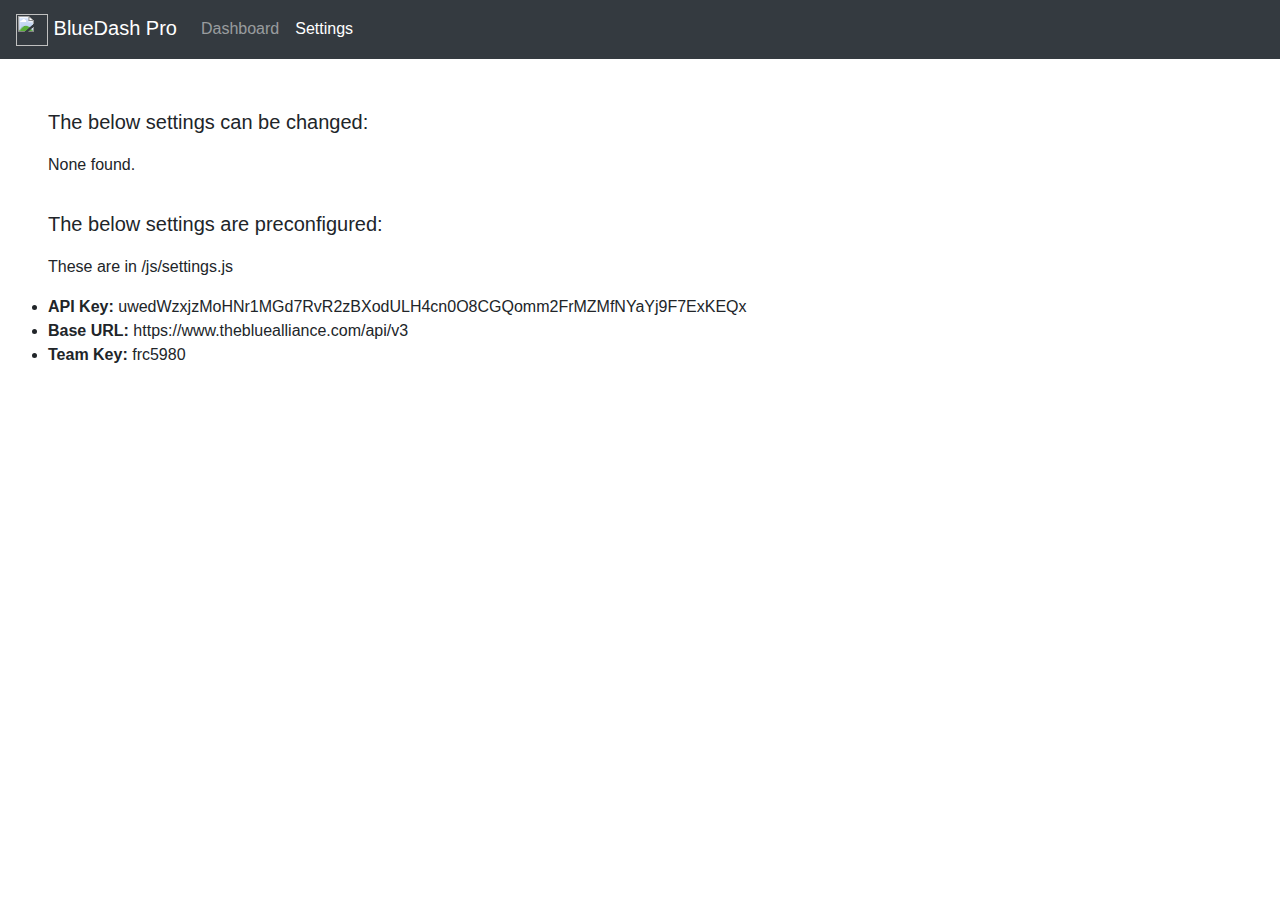
==== settings.html @ b37e2a39 "Ready for action!" ====
<!doctype html>

<html lang="en">

    <head>
        
        <!-- BootStrap CSS -->
        <link rel="stylesheet" href="https://stackpath.bootstrapcdn.com/bootstrap/4.3.1/css/bootstrap.min.css" integrity="sha384-ggOyR0iXCbMQv3Xipma34MD+dH/1fQ784/j6cY/iJTQUOhcWr7x9JvoRxT2MZw1T" crossorigin="anonymous">
        <link rel="stylesheet" href="css/common.css">
        
        <title>BlueDash Pro &rarr; Settings</title>
        
        <link rel="icon" type="image/png" href="favicon.png">
        
    </head>
    
    <body>
        
        <div class="navbar navbar-expand-lg navbar-dark bg-dark">
            <a class="navbar-brand" href="index.html">
                <img src="img/logo_small.png" width="32" height="32" class="d-inline-block align-center" alt="">
                BlueDash Pro
            </a>
            <ul class="navbar-nav">
                <li class="nav-item">
                    <a class="nav-link" href="index.html">Dashboard</a>
                </li>
                <li class="nav-item active">
                    <a class="nav-link" href="settings.html">Settings</a>
                </li>
            </ul>
        </div>
        
        <div class="container-fluid p-5">
            
            <div>
                <p class="lead">The below settings can be changed:</p>
                <div id="unlockedSettings">
                    Loading...
                </div>
            </div>
            
            <div class="pt-3">
                <p class="lead">The below settings are preconfigured:</p>
                <div id="lockedSettings">
                    Loading...
                </div>
            </div>
            
        </div>
        
        <!-- BootStrap JS -->
        <script src="https://stackpath.bootstrapcdn.com/bootstrap/4.3.1/js/bootstrap.min.js" integrity="sha384-JjSmVgyd0p3pXB1rRibZUAYoIIy6OrQ6VrjIEaFf/nJGzIxFDsf4x0xIM+B07jRM" crossorigin="anonymous"></script>
        <script src="https://code.jquery.com/jquery-3.3.1.slim.min.js" integrity="sha384-q8i/X+965DzO0rT7abK41JStQIAqVgRVzpbzo5smXKp4YfRvH+8abtTE1Pi6jizo" crossorigin="anonymous"></script>
        <script src="https://cdnjs.cloudflare.com/ajax/libs/popper.js/1.14.7/umd/popper.min.js" integrity="sha384-UO2eT0CpHqdSJQ6hJty5KVphtPhzWj9WO1clHTMGa3JDZwrnQq4sF86dIHNDz0W1" crossorigin="anonymous"></script>
        
        <!-- Custom JS -->
        <script src="/js/settings.js"></script>
        <script src="/js/setuploader.js"></script>
    
    </body>
    
</html>
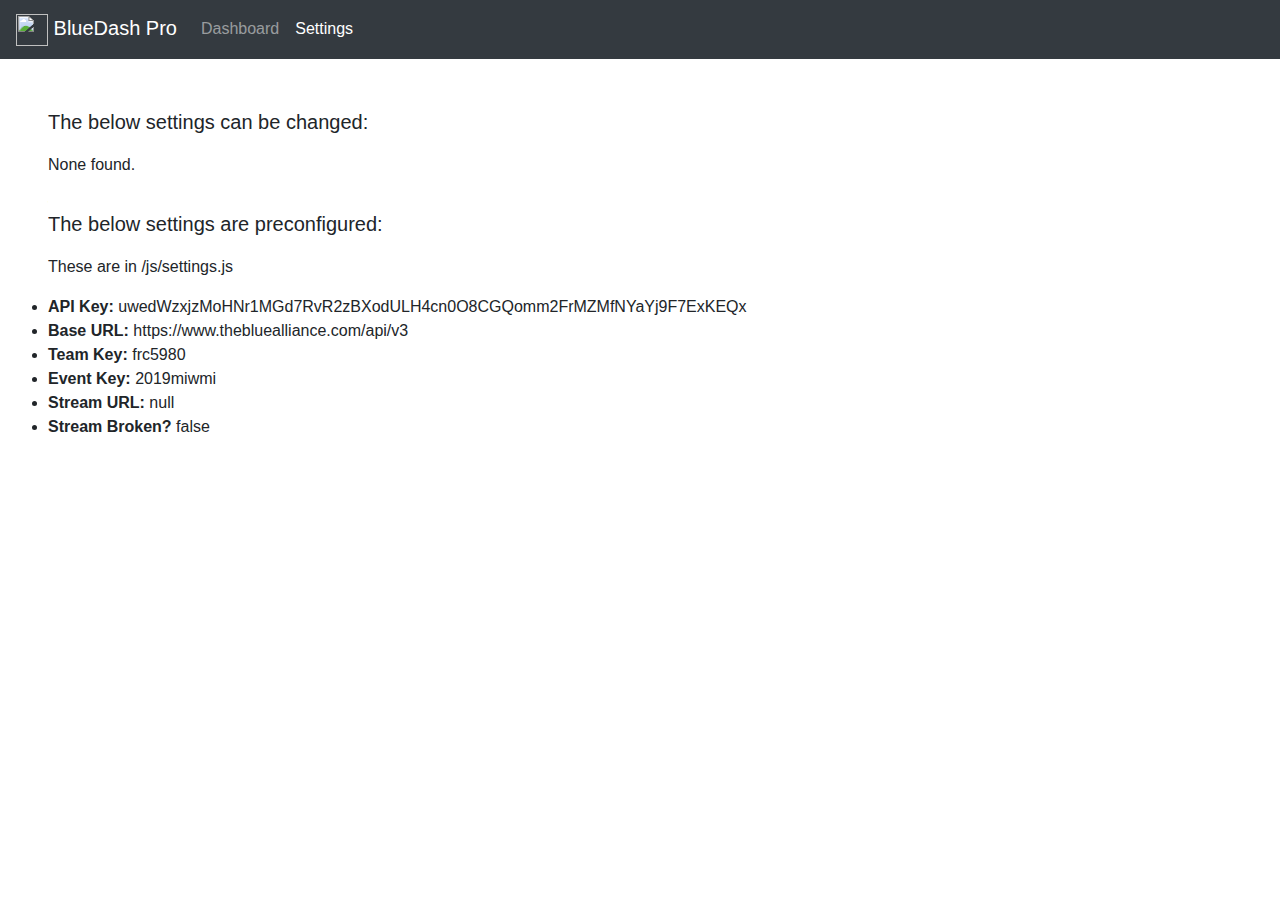
==== commit 68176127: "Migrated old setting code." ====
--- a/settings.html
+++ b/settings.html
@@ -55,8 +55,8 @@
         <script src="https://cdnjs.cloudflare.com/ajax/libs/popper.js/1.14.7/umd/popper.min.js" integrity="sha384-UO2eT0CpHqdSJQ6hJty5KVphtPhzWj9WO1clHTMGa3JDZwrnQq4sF86dIHNDz0W1" crossorigin="anonymous"></script>
         
         <!-- Custom JS -->
-        <script src="/js/settings.js"></script>
-        <script src="/js/setuploader.js"></script>
+        <script src="js/legacysettings.js"></script>
+        <script src="js/legacysetuploader.js"></script>
     
     </body>
     
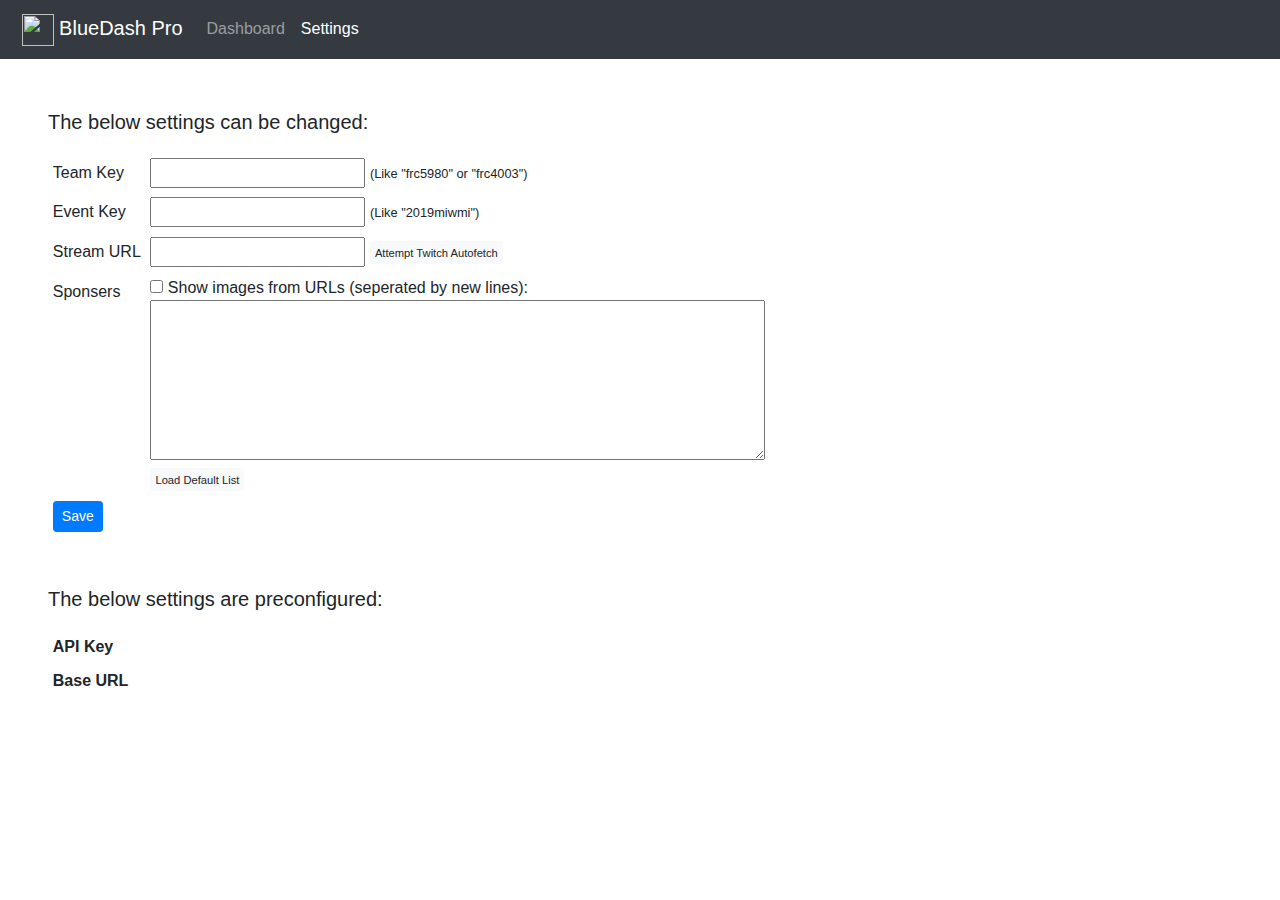
==== commit 4515b343: "Added ability to set custom sponser images." ====
--- a/settings.html
+++ b/settings.html
@@ -18,6 +18,7 @@
         
         <div class="navbar navbar-expand-lg navbar-dark bg-dark">
             <a class="navbar-brand" href="index.html">
+                <img src="img/teamlogo.png" height="32" class="d-inline-block align-center" alt="">
                 <img src="img/logo_small.png" width="32" height="32" class="d-inline-block align-center" alt="">
                 BlueDash Pro
             </a>
@@ -31,19 +32,58 @@
             </ul>
         </div>
         
-        <div class="container-fluid p-5">
+        <div class="container-fluid px-5 pb-5">
             
-            <div>
+            <div class="pt-5">
                 <p class="lead">The below settings can be changed:</p>
                 <div id="unlockedSettings">
-                    Loading...
+                    <table class="table-responsive table-borderless table-sm">
+                        <tbody>
+                            <tr>
+                                <td>Team Key</td>
+                                <td colspan="2"><input name="input-teamkey" type="text" autocomplete="off" /> <small class="align-middle pb-2">(Like "frc5980" or "frc4003")</small></td>
+                            </tr>
+                            <tr>
+                                <td>Event Key</td>
+                                <td><input name="input-eventkey" type="text" autocomplete="off" /> <small class="align-middle pb-2">(Like "2019miwmi")</small></td>
+                            </tr>
+                            <tr>
+                                <td>Stream URL</td>
+                                <td><input name="input-streamurl" type="url" autocomplete="off" /> <button onclick="doTryGetStream();" class="btn btn-sm btn-light px-1 py-0"><small>Attempt Twitch Autofetch</small></button> <small><span class="align-middle" id="autofetch-status"></span></small></td>
+                            </tr>
+                            <tr>
+                                <td class="align-top pt-2">Sponsers</td>
+                                <td><input type="checkbox" id="input-showsponsers" value="showsponsers"> Show images from URLs (seperated by new lines):<br>
+                                <textarea id="input-sponserpics" name="input-sponserpics" class="small" cols="80" rows="8"></textarea><br>
+                                <button onclick="loadDefaultPics();" class="btn btn-sm btn-light px-1 py-0"><small>Load Default List</small></button></td>
+                            </tr>
+							<tr>
+								<td colspan="2">
+									<button onclick="doSave();" class="btn btn-sm btn-primary">Save</button>
+									<span class="d-inline-block align-middle" id="mod-status"></span>
+									<span class="d-inline-block align-middle" id="save-status"></span>
+								</td>
+							</tr>
+                        </tbody>
+                    </table>
                 </div>
             </div>
             
-            <div class="pt-3">
+            <div class="pt-5">
                 <p class="lead">The below settings are preconfigured:</p>
                 <div id="lockedSettings">
-                    Loading...
+                    <table class="table-responsive table-borderless table-sm">
+                        <tbody>
+                            <tr>
+                                <td class="font-weight-bold">API Key</td>
+                                <td id="value-apikey"></td>
+                            </tr>
+                            <tr>
+                                <td class="font-weight-bold">Base URL</td>
+                                <td id="value-baseurl"></td>
+                            </tr>
+                        </tbody>
+                    </table>
                 </div>
             </div>
             
@@ -54,9 +94,13 @@
         <script src="https://code.jquery.com/jquery-3.3.1.slim.min.js" integrity="sha384-q8i/X+965DzO0rT7abK41JStQIAqVgRVzpbzo5smXKp4YfRvH+8abtTE1Pi6jizo" crossorigin="anonymous"></script>
         <script src="https://cdnjs.cloudflare.com/ajax/libs/popper.js/1.14.7/umd/popper.min.js" integrity="sha384-UO2eT0CpHqdSJQ6hJty5KVphtPhzWj9WO1clHTMGa3JDZwrnQq4sF86dIHNDz0W1" crossorigin="anonymous"></script>
         
+        <!-- jQuery -->
+        <script src="https://code.jquery.com/jquery-3.3.1.min.js"></script>
+        
         <!-- Custom JS -->
-        <script src="js/legacysettings.js"></script>
-        <script src="js/legacysetuploader.js"></script>
+        <script src="js/tba.js"></script>
+        <script src="js/settings.js"></script>
+        <script src="js/setuploader.js"></script>
     
     </body>
     
